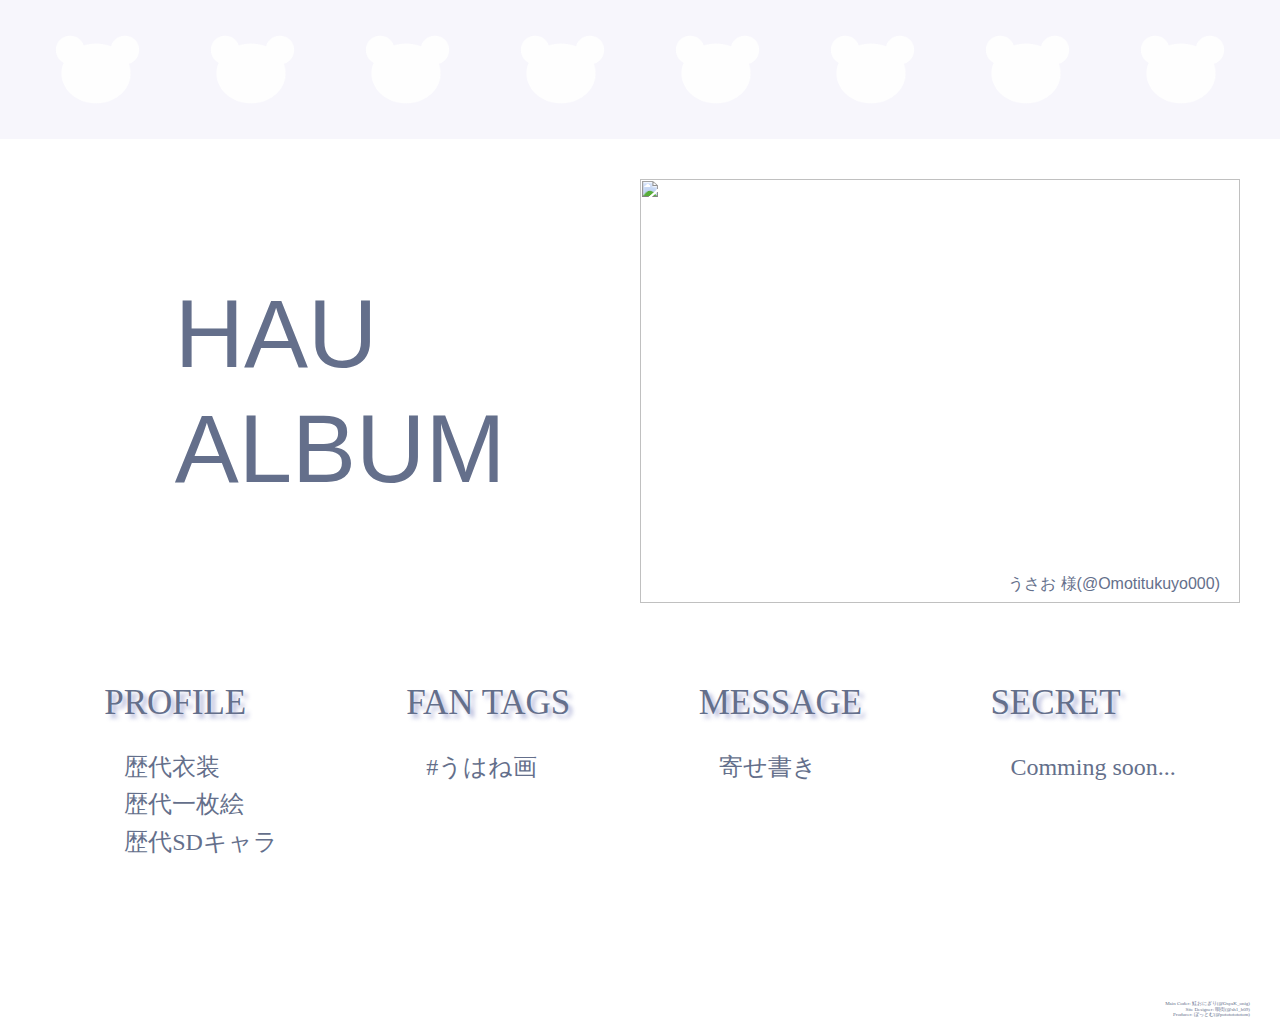
==== index.html @ 12171c4a "Add files via upload" ====
<!DOCTYPE html>
<html lang="jp">
    <head>
        <meta charset="UTF-8">
        <meta name="viewport" content="width=device-width, initial-scale=1.0">
        <title>はぅあるばむ</title>
        <link rel="icon" href="./media/common/favicon.png" type="image/png" sizes="180x180">
        <link rel="apple-touch-icon" href="./media/common/favicon.png" sizes="180x180">
        <!-- OGP設定 -->
        <meta property="og:title" content="はぅあるばむ">
        <meta property="og:description" content="2024年2月4日に誕生日と卒業を迎えたIRIAMライバー&quot;宇羽はぅ&quot;に贈るファンサイト">
        <meta property="og:image" content="https://hau-album.github.io/hau-album/media/common/ogp.jpg">
        <meta property="og:image:width" content="1200">
        <meta property="og:image:height" content="630">
        <meta property="og:type" content="website">
        <meta property="og:url" content="https://hau-album.github.io/hau-album/">
        <!-- リセットCSS -->
        <link rel="stylesheet" href="./css/destyle.css">
        <!-- 共通用CSS -->
		<link rel="stylesheet" href="./css/common.css">
        <!-- 個別用CSS -->
        <link rel="stylesheet" href="./css/top_pc.css">
        <link rel="stylesheet" href="./css/top_sp.css">
        <link rel="stylesheet" href="https://use.fontawesome.com/releases/v6.5.1/css/all.css">
    </head>
    <body onCopy="return false;" oncontextmenu="return false;" id="top">
        <div class="">
            <div class="head_bar">
                <div class="image-container">
                    <div class="image-item"><img src="media/top/shiro_def.png" alt="default"></div> 
                    <div class="image-item"><img src="media/top/shiro_def.png" alt="default"></div>
                    <div class="image-item"><img src="media/top/shiro_def.png" alt="default"></div>
                    <div class="image-item"><img src="media/top/shiro_def.png" alt="default"></div>
                    <div class="image-item"><img src="media/top/shiro_def.png" alt="default"></div>
                    <div class="image-item"><img src="media/top/shiro_def.png" alt="default"></div>
                    <div class="image-item"><img src="media/top/shiro_def.png" alt="default"></div>
                    <div class="image-item"><img src="media/top/shiro_def.png" alt="default"></div>
                </div>
            </div>
            <div class="">
                <div class="top-sel_box">
                    <div class="message_box">
                        <h1>HAU<br>ALBUM</h1>
                    </div>
                    <div class="carousel_box carousel">
                        <div class="carousel-inner">
                            <div class="carousel-item active">
                                <img src="./media/top/top00.jpg" alt="" width="100%" >
                                <p class="sel-creator-name">うさお 様(&commat;Omotitukuyo000)</p>
                            </div>
                            <div class="carousel-item">
                                <div class="hover-contents"><img src="./media/top/top02.jpg" alt="" width="100%" ></div>
                                <div class="main-contents"><img src="./media/top/top01.jpg" alt="" width="100%" ></div>
                                <p class="sel-creator-name">鮭おにぎり 様(&commat;OsyaK_onig)</p>
                            </div>
                            <div class="carousel-item active">
                                <img src="./media/top/top03.jpg" alt="" width="100%" >
                                <p class="sel-creator-name">うさお 様(&commat;Omotitukuyo000)</p>
                            </div>
                            <div class="carousel-item">
                                <img src="./media/top/top04.jpg" alt="" width="100%" >
                                <p class="sel-creator-name">ムグ 様(&commat;nyamugu6)</p>
                            </div>
                            <div class="carousel-item">
                                <img src="./media/top/top05.jpg" alt="" width="100%" >
                                <p class="sel-creator-name">回転体 様(&commat;kaitenta1)</p>
                            </div>
                        </div>
                    </div>
                </div>
                <div class="menu_box">
                    <div class="message_box">
                        <div class="message_box_item">
                            <h2>PROFILE</h2>
                            <p>
                                <a href="https://hau-album.github.io/hau-album/html/profile" class="link-text">歴代衣装</a><br>
                                <a href="https://hau-album.github.io/hau-album/html/profile#illustration" class="link-text">歴代一枚絵</a><br>
                                <a href="https://hau-album.github.io/hau-album/html/profile#sdillust" class="link-text">歴代SDキャラ</a>
                            </p>
                        </div>
                    </div>
                    <div class="message_box">
                        <div class="message_box_item">
                            <h2>FAN TAGS</h2>
                            <p>
                                <a href="https://hau-album.github.io/hau-album/html/fanart" class="link-text">#うはね画</a>
                                <!--<a href="https://hau-album.github.io/hau-album/html/fanart" class="link-text">#ご飯の時間だ宇羽</a>-->
                            </p>
                        </div>
                    </div>
                    <div class="message_box">
                        <div class="message_box_item">
                            <h2>MESSAGE</h2>
                            <p>
                                <a href="https://hau-album.github.io/hau-album/html/message" class="link-text">寄せ書き</a><br>
                            </p>
                        </div>
                    </div>
                    <div class="message_box">
                        <div class="message_box_item">
                            <h2>SECRET</h2>
                            <p>
                                <!--<a href="https://hau-album.github.io/hau-album/html/happybirthdaysong" class="link-text">Happy Birthday Song</a><br>-->
                                <a class="link-text">Comming soon...</a><br>
                            </p>
                        </div>
                    </div>
                </div>
            </div>
        </div>

        <div class="top-btn"><a href="#top"><p><i class="fa-solid fa-arrow-up"></i></p></a></div>
        <div class="credit-info">
            <p>
                Main Coder: 鮭おにぎり(@OsyaK_onig)<br>
                Site Designer: 唄街(@sh1_h09)<br>
                Producer: ぽっとむ(@potototototom)<br>
            </p>
        </div>
		<script type="text/javascript" src="./js/top-carousel.js"></script>
    </body>
</html>
---- css/destyle.css ----
/*! destyle.css v4.0.0 | MIT License | https://github.com/nicolas-cusan/destyle.css */

/* Reset box-model and set borders */
/* ============================================ */

*,
::before,
::after {
  box-sizing: border-box;
  border-style: solid;
  border-width: 0;
}

/* Document */
/* ============================================ */

/**
 * 1. Correct the line height in all browsers.
 * 2. Prevent adjustments of font size after orientation changes in iOS.
 * 3. Remove gray overlay on links for iOS.
 */

html {
  line-height: 1.15; /* 1 */
  -webkit-text-size-adjust: 100%; /* 2 */
  -webkit-tap-highlight-color: transparent; /* 3*/
}

/* Sections */
/* ============================================ */

/**
 * Remove the margin in all browsers.
 */

body {
  margin: 0;
}

/**
 * Render the `main` element consistently in IE.
 */

main {
  display: block;
}

/* Vertical rhythm */
/* ============================================ */

p,
table,
blockquote,
address,
pre,
iframe,
form,
figure,
dl {
  margin: 0;
}

/* Headings */
/* ============================================ */

h1,
h2,
h3,
h4,
h5,
h6 {
  font-size: inherit;
  font-weight: inherit;
  margin: 0;
}

/* Lists (enumeration) */
/* ============================================ */

ul,
ol {
  margin: 0;
  padding: 0;
  list-style: none;
}

/* Lists (definition) */
/* ============================================ */

dt {
  font-weight: bold;
}

dd {
  margin-left: 0;
}

/* Grouping content */
/* ============================================ */

/**
 * 1. Add the correct box sizing in Firefox.
 * 2. Show the overflow in Edge and IE.
 */

hr {
  box-sizing: content-box; /* 1 */
  height: 0; /* 1 */
  overflow: visible; /* 2 */
  border-top-width: 1px;
  margin: 0;
  clear: both;
  color: inherit;
}

/**
 * 1. Correct the inheritance and scaling of font size in all browsers.
 * 2. Correct the odd `em` font sizing in all browsers.
 */

pre {
  font-family: monospace, monospace; /* 1 */
  font-size: inherit; /* 2 */
}

address {
  font-style: inherit;
}

/* Text-level semantics */
/* ============================================ */

/**
 * Remove the gray background on active links in IE 10.
 */

a {
  background-color: transparent;
  text-decoration: none;
  color: inherit;
}

/**
 * 1. Remove the bottom border in Chrome 57-
 * 2. Add the correct text decoration in Chrome, Edge, IE, Opera, and Safari.
 */

abbr[title] {
  text-decoration: underline dotted; /* 2 */
}

/**
 * Add the correct font weight in Chrome, Edge, and Safari.
 */

b,
strong {
  font-weight: bolder;
}

/**
 * 1. Correct the inheritance and scaling of font size in all browsers.
 * 2. Correct the odd `em` font sizing in all browsers.
 */

code,
kbd,
samp {
  font-family: monospace, monospace; /* 1 */
  font-size: inherit; /* 2 */
}

/**
 * Add the correct font size in all browsers.
 */

small {
  font-size: 80%;
}

/**
 * Prevent `sub` and `sup` elements from affecting the line height in
 * all browsers.
 */

sub,
sup {
  font-size: 75%;
  line-height: 0;
  position: relative;
  vertical-align: baseline;
}

sub {
  bottom: -0.25em;
}

sup {
  top: -0.5em;
}

/* Replaced content */
/* ============================================ */

/**
 * Prevent vertical alignment issues.
 */

svg,
img,
embed,
object,
iframe {
  vertical-align: bottom;
}

/* Forms */
/* ============================================ */

/**
 * Reset form fields to make them styleable.
 * 1. Make form elements stylable across systems iOS especially.
 * 2. Inherit text-transform from parent.
 */

button,
input,
optgroup,
select,
textarea {
  -webkit-appearance: none; /* 1 */
  appearance: none;
  vertical-align: middle;
  color: inherit;
  font: inherit;
  background: transparent;
  padding: 0;
  margin: 0;
  border-radius: 0;
  text-align: inherit;
  text-transform: inherit; /* 2 */
}

/**
 * Correct cursors for clickable elements.
 */

button,
[type="button"],
[type="reset"],
[type="submit"] {
  cursor: pointer;
}

button:disabled,
[type="button"]:disabled,
[type="reset"]:disabled,
[type="submit"]:disabled {
  cursor: default;
}

/**
 * Improve outlines for Firefox and unify style with input elements & buttons.
 */

:-moz-focusring {
  outline: auto;
}

select:disabled {
  opacity: inherit;
}

/**
 * Remove padding
 */

option {
  padding: 0;
}

/**
 * Reset to invisible
 */

fieldset {
  margin: 0;
  padding: 0;
  min-width: 0;
}

legend {
  padding: 0;
}

/**
 * Add the correct vertical alignment in Chrome, Firefox, and Opera.
 */

progress {
  vertical-align: baseline;
}

/**
 * Remove the default vertical scrollbar in IE 10+.
 */

textarea {
  overflow: auto;
}

/**
 * Correct the cursor style of increment and decrement buttons in Chrome.
 */

[type="number"]::-webkit-inner-spin-button,
[type="number"]::-webkit-outer-spin-button {
  height: auto;
}

/**
 * Correct the outline style in Safari.
 */

[type="search"] {
  outline-offset: -2px; /* 1 */
}

/**
 * Remove the inner padding in Chrome and Safari on macOS.
 */

[type="search"]::-webkit-search-decoration {
  -webkit-appearance: none;
}

/**
 * 1. Correct the inability to style clickable types in iOS and Safari.
 * 2. Fix font inheritance.
 */

::-webkit-file-upload-button {
  -webkit-appearance: button; /* 1 */
  font: inherit; /* 2 */
}

/**
 * Fix appearance for Firefox
 */
[type="number"] {
  -moz-appearance: textfield;
}

/**
 * Clickable labels
 */

label[for] {
  cursor: pointer;
}

/* Interactive */
/* ============================================ */

/*
 * Add the correct display in Edge, IE 10+, and Firefox.
 */

details {
  display: block;
}

/*
 * Add the correct display in all browsers.
 */

summary {
  display: list-item;
}

/*
 * Remove outline for editable content.
 */

[contenteditable]:focus {
  outline: auto;
}

/* Tables */
/* ============================================ */

/**
1. Correct table border color inheritance in all Chrome and Safari.
*/

table {
  border-color: inherit; /* 1 */
  border-collapse: collapse;
}

caption {
  text-align: left;
}

td,
th {
  vertical-align: top;
  padding: 0;
}

th {
  text-align: left;
  font-weight: bold;
}
---- css/common.css ----
@charset "utf-8";

/* フォントのインポート */
@font-face{ 
    font-family: "Mochiy Pop One"; 
    src: url('../font/MochiyPopOne-Regular.ttf') format("truetype");
}
@font-face{ 
    font-family: "Kaisei Decol"; 
    src: url('../font/KaiseiDecol-Regular.ttf') format("truetype"),
        url('../font/KaiseiDecol-Bold.ttf') format("truetype");

}
@font-face{ 
    font-family: "DotGothic16"; 
    src: url('../font/DotGothic16-Regular.ttf') format("truetype");
}

/* 通常フォント：Kaisei Decol */
body{
    font-family: 'Kaisei Decol', serif;
    color:#646F8B;
}

/* 見出しフォント：Mochiy Pop One */
h1{
    font-family: 'Mochiy Pop One', sans-serif;
}


img{
    /* PC保存対策 */
    pointer-events: none;
    /* SP保存対策 */
    -webkit-touch-callout:none;
    -webkit-user-select:none;
    -moz-touch-callout:none;
    -moz-user-select:none;
    user-select:none;
}

/* ヘッダー用 */
.header-container{
    background-color:#F6F6FB;
    width:100%;
}
.header-menu{
    display:flex;
    justify-content: space-around;
}
.page-list{
    display:inline-block;
    margin:15px;
}
.page-list h1{
    display:inline-block;
    border-bottom:3px solid rgba(100,111,139,0);
}
.page-list h1:hover{
    border-bottom:3px solid rgba(100,111,139,1);
    transition: border-color .25s;
}
.page-this h1{
    border-bottom:3px solid rgba(100,111,139,1);
}
@media screen and (max-width:1024px){
    .page-list h1{
        font-size: 0.1em;
    }
}
---- css/top_pc.css ----
@charset "utf-8";
html{
    user-select: none;
	-moz-user-select: none;
	-webkit-user-select: none;
	-ms-user-select: none;
    scroll-behavior: smooth;
}
body{
    text-align:center;
    align-items: center;
}
.pc-only{
    display:block;
}
h1{
    font-size:96px;
    text-align:left;
    line-height:1.2;
}
h2{
    font-size: 35px;
    text-shadow:4px 4px 4px rgba(65,74,161,0.4);
}
p{
    margin-top: 20px;
}


.head_bar {
    width: 100%;
    height: auto;
    background-color: #f7f6fc;
    text-align: center;
}

/* 横並び */
.top-sel_box {
    width:100%;
    padding:40px;
    display: flex;    /* 回り込み指定 */
    justify-content:space-around;
    align-items: center;
}
.menu_box {
    width:100%;
    padding:40px;
    display: flex;    /* 回り込み指定 */
    justify-content:space-around;
}

.head_text{
}
.message_box {
    margin:0 auto;
    align-items: center;
}
.message_box_item{
    margin:0 30px;
    display:inline-block;
    text-align:left;
}
.message_box_item h2{
    display:inline-block;
}

.carousel_box {
    background-color: #ffffff; 
}

/* ホバーのフォント色変更 */
.link-text {
    color:#646F8B;
    text-decoration: none;
    display:inline-block;
    padding:10px 0 0 20px;
    font-size:24px;
}
.link-text:hover {
    color: #C0D6F3;
}

/* ホバーの画像変更 */
.image-container {
    position: relative;
    display: flex;
    justify-content: space-around;
    padding:20px;
}
.image-item{
    display:inline-block;
    width:8%;
}
.image-container img {
    display:inline-block;
    width:100%;
    height:100%;
    margin:0;
}
.image-container img:hover {
    content: url("./media/top/shiro_hov.png");
}
			  
/* カルーセル実装*/
.carousel {
    width: 50%;
    overflow: hidden;
}
.carousel-inner {
    display: flex;
    transition: transform 0.5s ease;
}
.carousel-item {
    flex: 0 0 100%;
    position:relative;
}
.carousel-item img{
    width:100%;
    height:100%;
}
.sel-creator-name{
    font-size:16px;
    font-family: 'Mochiy Pop One', sans-serif;
    text-shadow: 3px 0 2px #FFF,-3px 0 2px #FFF,0 3px 2px #FFF,0 -3px 2px #FFF,3px 3px 2px #FFF,3px -3px 2px #FFF,-3px -3px 2px #FFF,-3px 3px 2px #FFF;
    position: absolute;
    display:inline-block;
    box-sizing: border-box;
    bottom:10px;
    right:20px;
}

.main-contents, .hover-contents{
    width:100%;
    height:100%;
}
.main-contents{
}
.hover-contents{
    position:absolute;
    opacity:0;
    transition: all .25s;
}
.hover-contents:hover{
    opacity:1;
}
.main-contents img, .hover-contents img{
    width:100%;
    height:100%;
    object-fit: cover;
}


.top-btn{
    display:inline-block;
    font-size:24px;
    padding:30px 0;
}

.credit-info{
    color:#646F8B;
    font-size: 5px;
    text-align: right;
    margin-right: 30px;
}

/* -----------------追加開発----------------- */

/* 隠しホバーのフォント色変更 */
.link-text-back {
    color: #FFFFFF;
    text-decoration: underline;
}
.link-text-back:hover {
    color: #C0D6F3;
}

/* 隠し_ホバーの画像変更 */
.image-container-back {
    position: relative;
    display: inline-block;
}
.image-container-back img {
	margin:30px;
	margin-top:40px;
    width: 100px;
    height: 100px;
}
.image-container-back img:hover {
    content: url("/media/top/seikaku_shinbun.jpg");
}

.sp-only{
    display:none;
}
---- css/top_sp.css ----
@charset "utf-8";

@media screen and (max-width:1024px){

    .sp-only{
        display:block;
    }
    .head_bar {
        width: 100%;
        background-color: #f7f6fc;
        text-align: center;
    }
    .top-sel_box {
        padding:0;
        display: block;
    }    
    .menu_box{
        display:block;
        padding:10px 0;
    }
    .message_box {
        text-align:right;
        margin:0;
    }
    .message_box_item{
        width:55%;
    }
    .message_box_item p{
        margin:10px 0;
        text-align: right;
    }

    h1{
        font-size:50px;
        padding:20px 40px;
    }
    h2{
        font-size: 25px;
        text-shadow:4px 4px 4px rgba(65,74,161,0.4);
    }
    p{
        text-align: center;
    }
    .h2_adjsut{
        font-size: 50px;
    }

    /* ホバーのフォント色変更 */
    .link-text {
        color:#646F8B;
        text-decoration: none;
    }
    .link-text:hover {
        color: #C0D6F3;
    }

    /* ホバーの画像変更 */
    .image-container {
        padding:10px;
    }
    .image-item{
        display:inline-block;
        width:12%;
    }
    
    .image-item:hover{
        content: url("./media/top/shiro_hov.png");
    }
                
    /* カルーセル実装*/
    .carousel {
        width: 100%;
        overflow: hidden;
    }
    .carousel-inner {
        display: flex;
        transition: transform 0.5s ease;
    }
    .carousel-item {
        flex: 0 0 100%;
    }

    /* -----------------追加開発----------------- */

    /* 隠しホバーのフォント色変更 */
    .link-text-back {
        color: #FFFFFF;
        text-decoration: underline;
    }
    .link-text-back:hover {
        color: #C0D6F3;
    }

    /* 隠し_ホバーの画像変更 */
    .image-container-back {
        position: relative;
        display: inline-block;
    }
    .image-container-back img {
        width:100%;
        height:100%;
    }
    .image-container-back img:hover {
        content: url("/media/top/seikaku_shinbun.jpg");
    }
    .pc-only{
        display:none;
    }
}
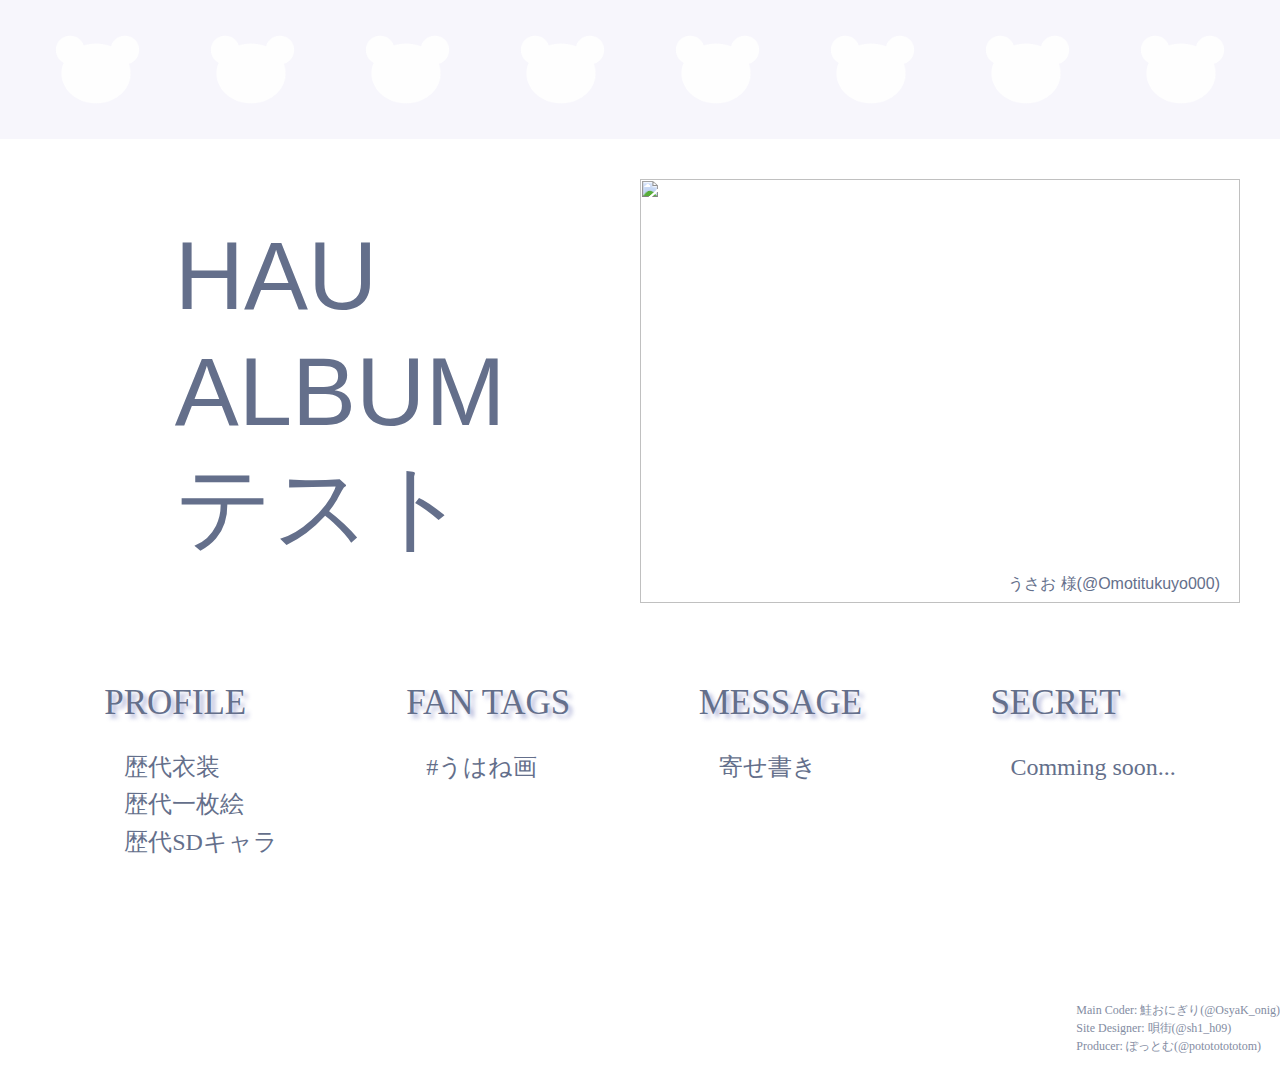
==== commit 09336441: "テストコミット" ====
--- a/index.html
+++ b/index.html
@@ -40,7 +40,7 @@
             <div class="">
                 <div class="top-sel_box">
                     <div class="message_box">
-                        <h1>HAU<br>ALBUM</h1>
+                        <h1>HAU<br>ALBUM<br>テスト</h1>
                     </div>
                     <div class="carousel_box carousel">
                         <div class="carousel-inner">
--- a/css/common.css
+++ b/css/common.css
@@ -65,6 +65,6 @@
 }
 @media screen and (max-width:1024px){
     .page-list h1{
-        font-size: 0.1em;
+        font-size: 50%;
     }
 }
--- a/css/top_pc.css
+++ b/css/top_pc.css
@@ -155,12 +155,17 @@
     font-size:24px;
     padding:30px 0;
 }
-
 .credit-info{
+    display:flex;
+    justify-content: flex-end;
+}
+.credit-info p{
     color:#646F8B;
-    font-size: 5px;
-    text-align: right;
-    margin-right: 30px;
+    opacity: 0.8;
+    font-size: 12px;
+    text-align: left;
+    line-height: 1.5;
+    margin:20px 0;
 }
 
 /* -----------------追加開発----------------- */
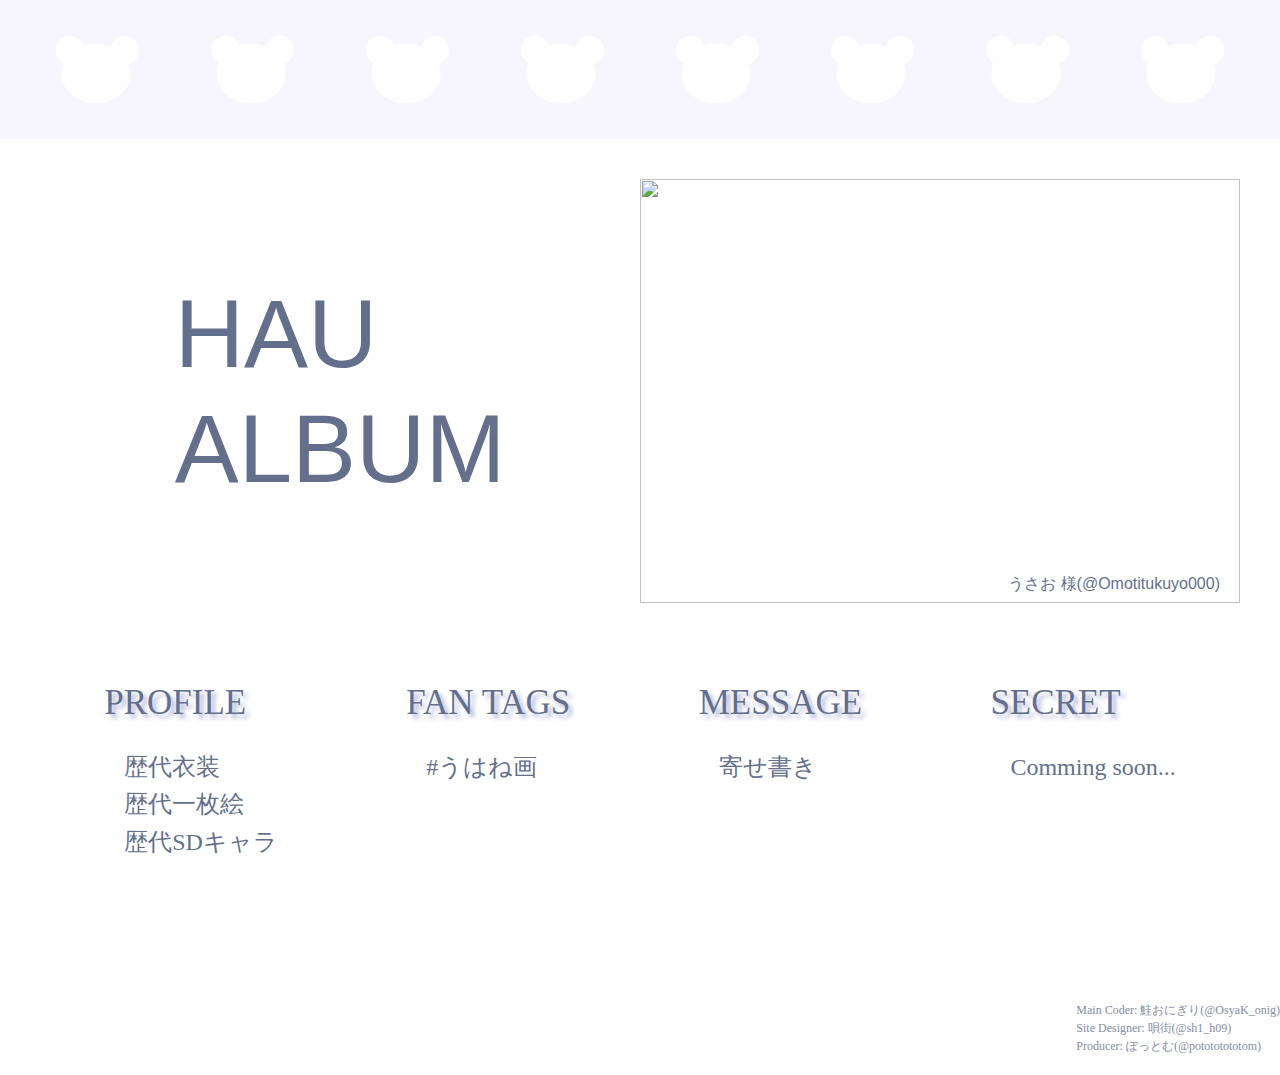
==== commit d847a078: "テストコミット戻し" ====
--- a/index.html
+++ b/index.html
@@ -40,7 +40,7 @@
             <div class="">
                 <div class="top-sel_box">
                     <div class="message_box">
-                        <h1>HAU<br>ALBUM<br>テスト</h1>
+                        <h1>HAU<br>ALBUM</h1>
                     </div>
                     <div class="carousel_box carousel">
                         <div class="carousel-inner">
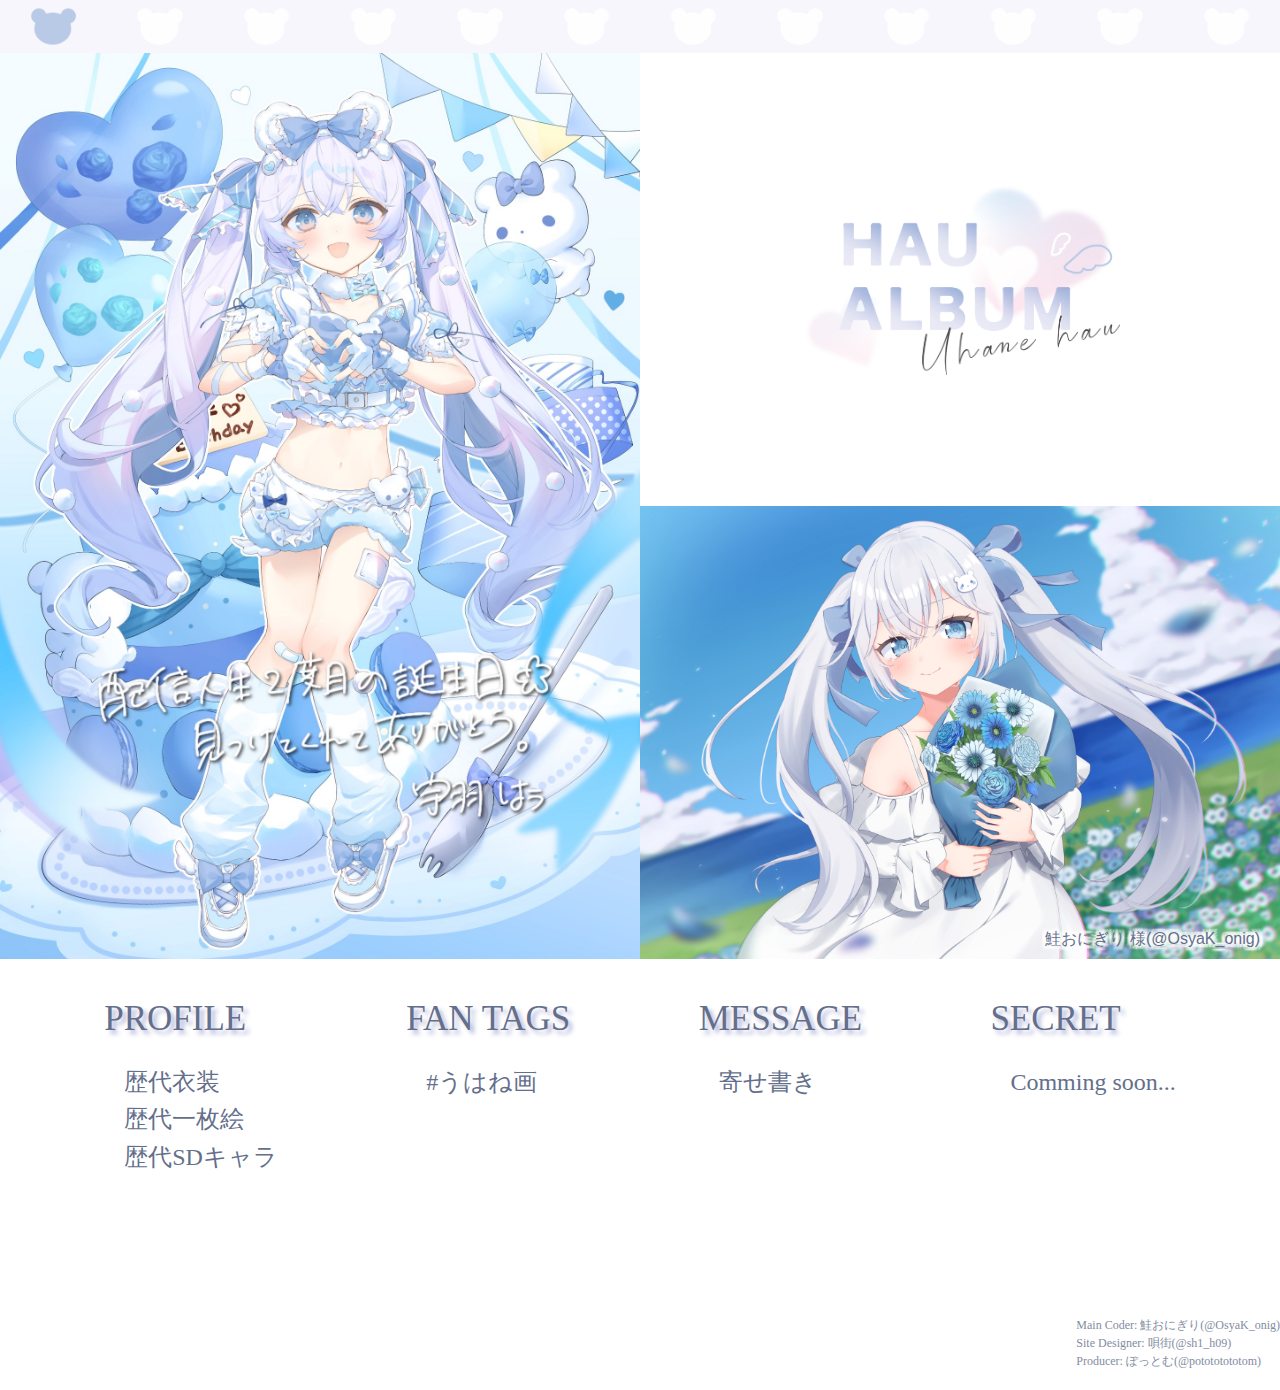
==== commit 7a7a6b5a: "TOPページレイアウト変更" ====
--- a/index.html
+++ b/index.html
@@ -27,27 +27,67 @@
         <div class="">
             <div class="head_bar">
                 <div class="image-container">
-                    <div class="image-item"><img src="media/top/shiro_def.png" alt="default"></div> 
-                    <div class="image-item"><img src="media/top/shiro_def.png" alt="default"></div>
-                    <div class="image-item"><img src="media/top/shiro_def.png" alt="default"></div>
-                    <div class="image-item"><img src="media/top/shiro_def.png" alt="default"></div>
-                    <div class="image-item"><img src="media/top/shiro_def.png" alt="default"></div>
-                    <div class="image-item"><img src="media/top/shiro_def.png" alt="default"></div>
-                    <div class="image-item"><img src="media/top/shiro_def.png" alt="default"></div>
-                    <div class="image-item"><img src="media/top/shiro_def.png" alt="default"></div>
+                    <div class="image-item">
+                        <div class="hover-contents"><img src="media/top/shiro_hov.png"></div>
+                        <div class="main-contents"><img src="media/top/shiro_def.png"></div>
+                    </div> 
+                    <div class="image-item">
+                        <div class="hover-contents"><img src="media/top/shiro_hov.png"></div>
+                        <div class="main-contents"><img src="media/top/shiro_def.png"></div>
+                    </div> 
+                    <div class="image-item">
+                        <div class="hover-contents"><img src="media/top/shiro_hov.png"></div>
+                        <div class="main-contents"><img src="media/top/shiro_def.png"></div>
+                    </div> 
+                    <div class="image-item">
+                        <div class="hover-contents"><img src="media/top/shiro_hov.png"></div>
+                        <div class="main-contents"><img src="media/top/shiro_def.png"></div>
+                    </div> 
+                    <div class="image-item">
+                        <div class="hover-contents"><img src="media/top/shiro_hov.png"></div>
+                        <div class="main-contents"><img src="media/top/shiro_def.png"></div>
+                    </div> 
+                    <div class="image-item">
+                        <div class="hover-contents"><img src="media/top/shiro_hov.png"></div>
+                        <div class="main-contents"><img src="media/top/shiro_def.png"></div>
+                    </div> 
+                    <div class="image-item">
+                        <div class="hover-contents"><img src="media/top/shiro_hov.png"></div>
+                        <div class="main-contents"><img src="media/top/shiro_def.png"></div>
+                    </div> 
+                    <div class="image-item">
+                        <div class="hover-contents"><img src="media/top/shiro_hov.png"></div>
+                        <div class="main-contents"><img src="media/top/shiro_def.png"></div>
+                    </div> 
+                    <div class="image-item">
+                        <div class="hover-contents"><img src="media/top/shiro_hov.png"></div>
+                        <div class="main-contents"><img src="media/top/shiro_def.png"></div>
+                    </div> 
+                    <div class="image-item">
+                        <div class="hover-contents"><img src="media/top/shiro_hov.png"></div>
+                        <div class="main-contents"><img src="media/top/shiro_def.png"></div>
+                    </div> 
+                    <div class="image-item">
+                        <div class="hover-contents"><img src="media/top/shiro_hov.png"></div>
+                        <div class="main-contents"><img src="media/top/shiro_def.png"></div>
+                    </div> 
+                    <div class="image-item">
+                        <div class="hover-contents"><img src="media/top/shiro_hov.png"></div>
+                        <div class="main-contents"><img src="media/top/shiro_def.png"></div>
+                    </div> 
                 </div>
             </div>
             <div class="">
                 <div class="top-sel_box">
-                    <div class="message_box">
-                        <h1>HAU<br>ALBUM</h1>
+                    <div class="top-sel-illust">
+                        <img class="pc-only" src="./media/top/top00_pc.jpg">
+                        <img class="sp-only" src="./media/top/top00_sp.jpg">
                     </div>
                     <div class="carousel_box carousel">
+                        <div class="site-title">
+                            <img src="./media/top/haulogo.png">
+                        </div>
                         <div class="carousel-inner">
-                            <div class="carousel-item active">
-                                <img src="./media/top/top00.jpg" alt="" width="100%" >
-                                <p class="sel-creator-name">うさお 様(&commat;Omotitukuyo000)</p>
-                            </div>
                             <div class="carousel-item">
                                 <div class="hover-contents"><img src="./media/top/top02.jpg" alt="" width="100%" ></div>
                                 <div class="main-contents"><img src="./media/top/top01.jpg" alt="" width="100%" ></div>
--- a/css/top_pc.css
+++ b/css/top_pc.css
@@ -11,10 +11,10 @@
     align-items: center;
 }
 .pc-only{
-    display:block;
+    display:initial;
 }
 h1{
-    font-size:96px;
+    font-size:168px;
     text-align:left;
     line-height:1.2;
 }
@@ -37,16 +37,24 @@
 /* 横並び */
 .top-sel_box {
     width:100%;
+    height:100%;
+    display: flex;    /* 回り込み指定 */
+    justify-content:space-between;
+    text-align:left;
+}
+.top-sel-illust{
+    width:50%;
+}
+.top-sel-illust img{
+    width:100%;
+    height:100%;
+}
+
+.menu_box {
+    width:100%;
     padding:40px;
     display: flex;    /* 回り込み指定 */
     justify-content:space-around;
-    align-items: center;
-}
-.menu_box {
-    width:100%;
-    padding:40px;
-    display: flex;    /* 回り込み指定 */
-    justify-content:space-around;
 }
 
 .head_text{
@@ -64,8 +72,24 @@
     display:inline-block;
 }
 
-.carousel_box {
-    background-color: #ffffff; 
+.carousel_box{
+    display:flex;
+    flex-flow: column;
+    text-align:initial;
+    align-items: initial;
+    justify-content: space-between;
+}
+.site-title{
+    text-align:center;
+}
+.site-title h1{
+    display:inline-block;
+    padding:20% 0;
+}
+.site-title img{
+    display:inline-block;
+    padding:20% 0;
+    width:50%;
 }
 
 /* ホバーのフォント色変更 */
@@ -85,16 +109,17 @@
     position: relative;
     display: flex;
     justify-content: space-around;
-    padding:20px;
 }
 .image-item{
     display:inline-block;
-    width:8%;
+    width: calc(100% / 8);
+    position:relative;
 }
 .image-container img {
     display:inline-block;
     width:100%;
     height:100%;
+    max-width:50%;
     margin:0;
 }
 .image-container img:hover {
--- a/css/top_sp.css
+++ b/css/top_sp.css
@@ -3,7 +3,7 @@
 @media screen and (max-width:1024px){
 
     .sp-only{
-        display:block;
+        display:initial;
     }
     .head_bar {
         width: 100%;
@@ -13,10 +13,13 @@
     .top-sel_box {
         padding:0;
         display: block;
+    }
+    .top-sel-illust{
+        width:100%;
     }    
     .menu_box{
         display:block;
-        padding:10px 0;
+        padding:20px 0;
     }
     .message_box {
         text-align:right;
@@ -26,7 +29,7 @@
         width:55%;
     }
     .message_box_item p{
-        margin:10px 0;
+        margin:10px 0 20px;
         text-align: right;
     }
 
@@ -44,7 +47,9 @@
     .h2_adjsut{
         font-size: 50px;
     }
-
+    .site-title img{
+        padding:18% 0;
+    }    
     /* ホバーのフォント色変更 */
     .link-text {
         color:#646F8B;
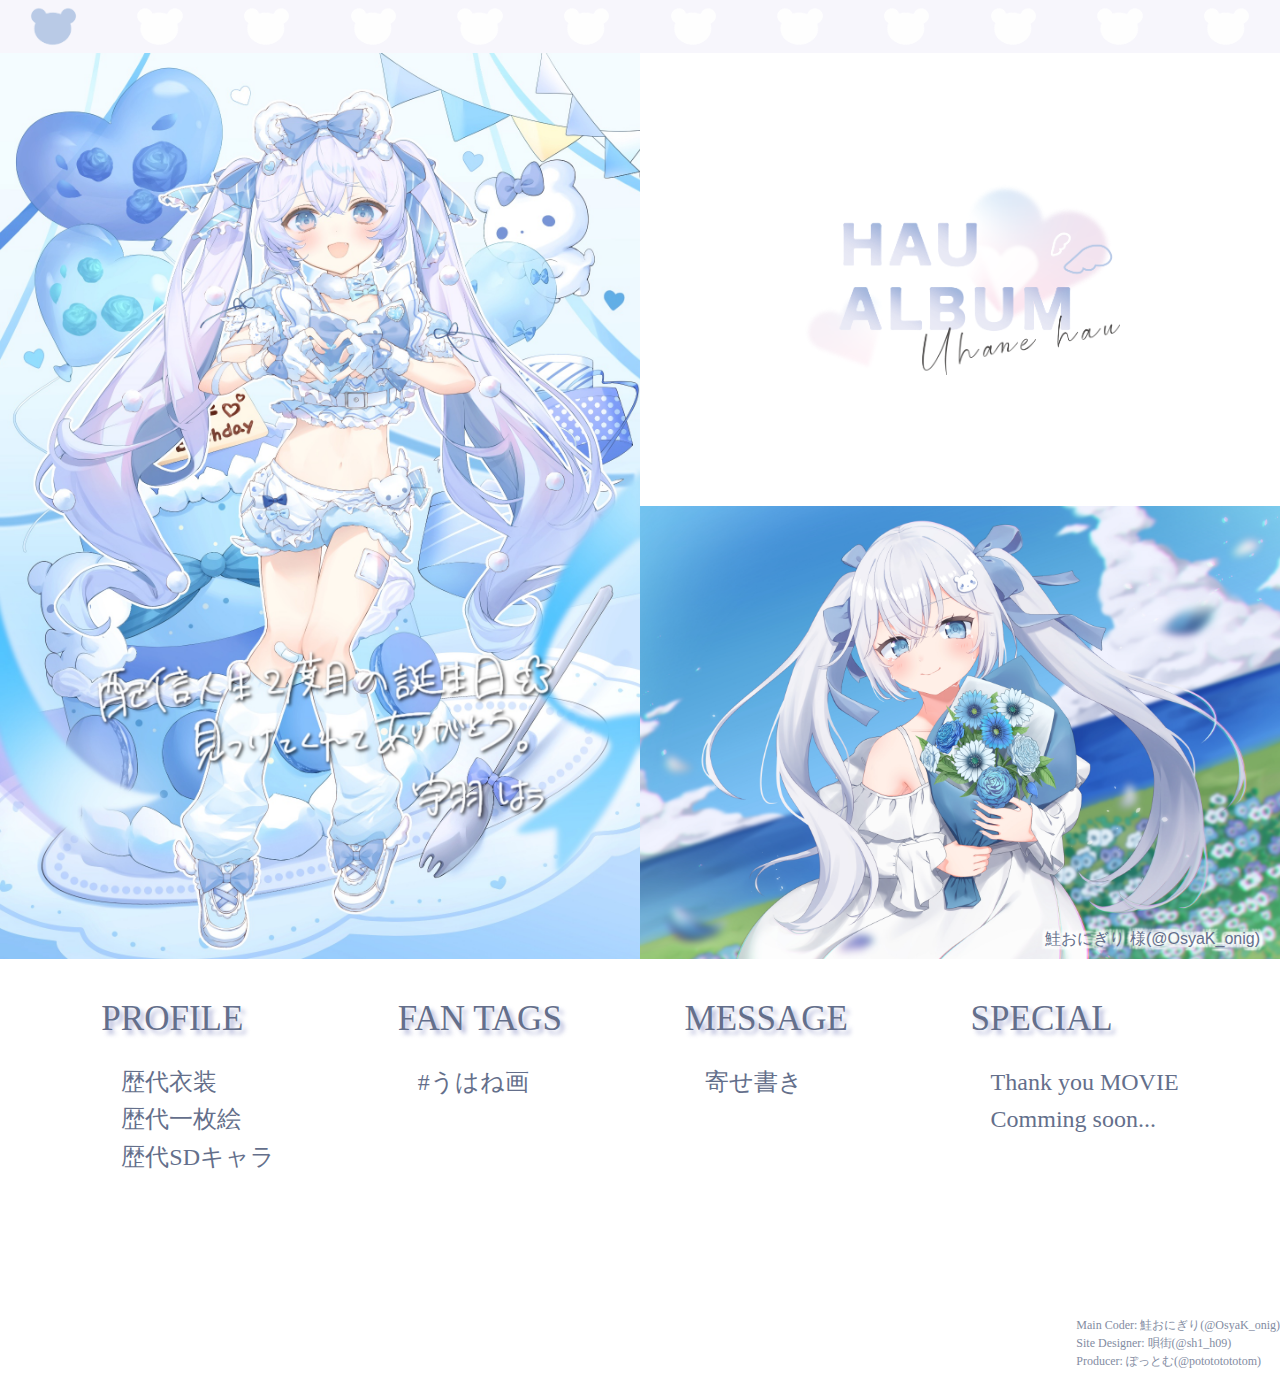
==== commit efa924d3: "MOVIEページ追加" ====
--- a/index.html
+++ b/index.html
@@ -138,9 +138,9 @@
                     </div>
                     <div class="message_box">
                         <div class="message_box_item">
-                            <h2>SECRET</h2>
+                            <h2>SPECIAL</h2>
                             <p>
-                                <!--<a href="https://hau-album.github.io/hau-album/html/happybirthdaysong" class="link-text">Happy Birthday Song</a><br>-->
+                                <a href="https://hau-album.github.io/hau-album/html/movie" class="link-text">Thank you MOVIE</a><br>
                                 <a class="link-text">Comming soon...</a><br>
                             </p>
                         </div>
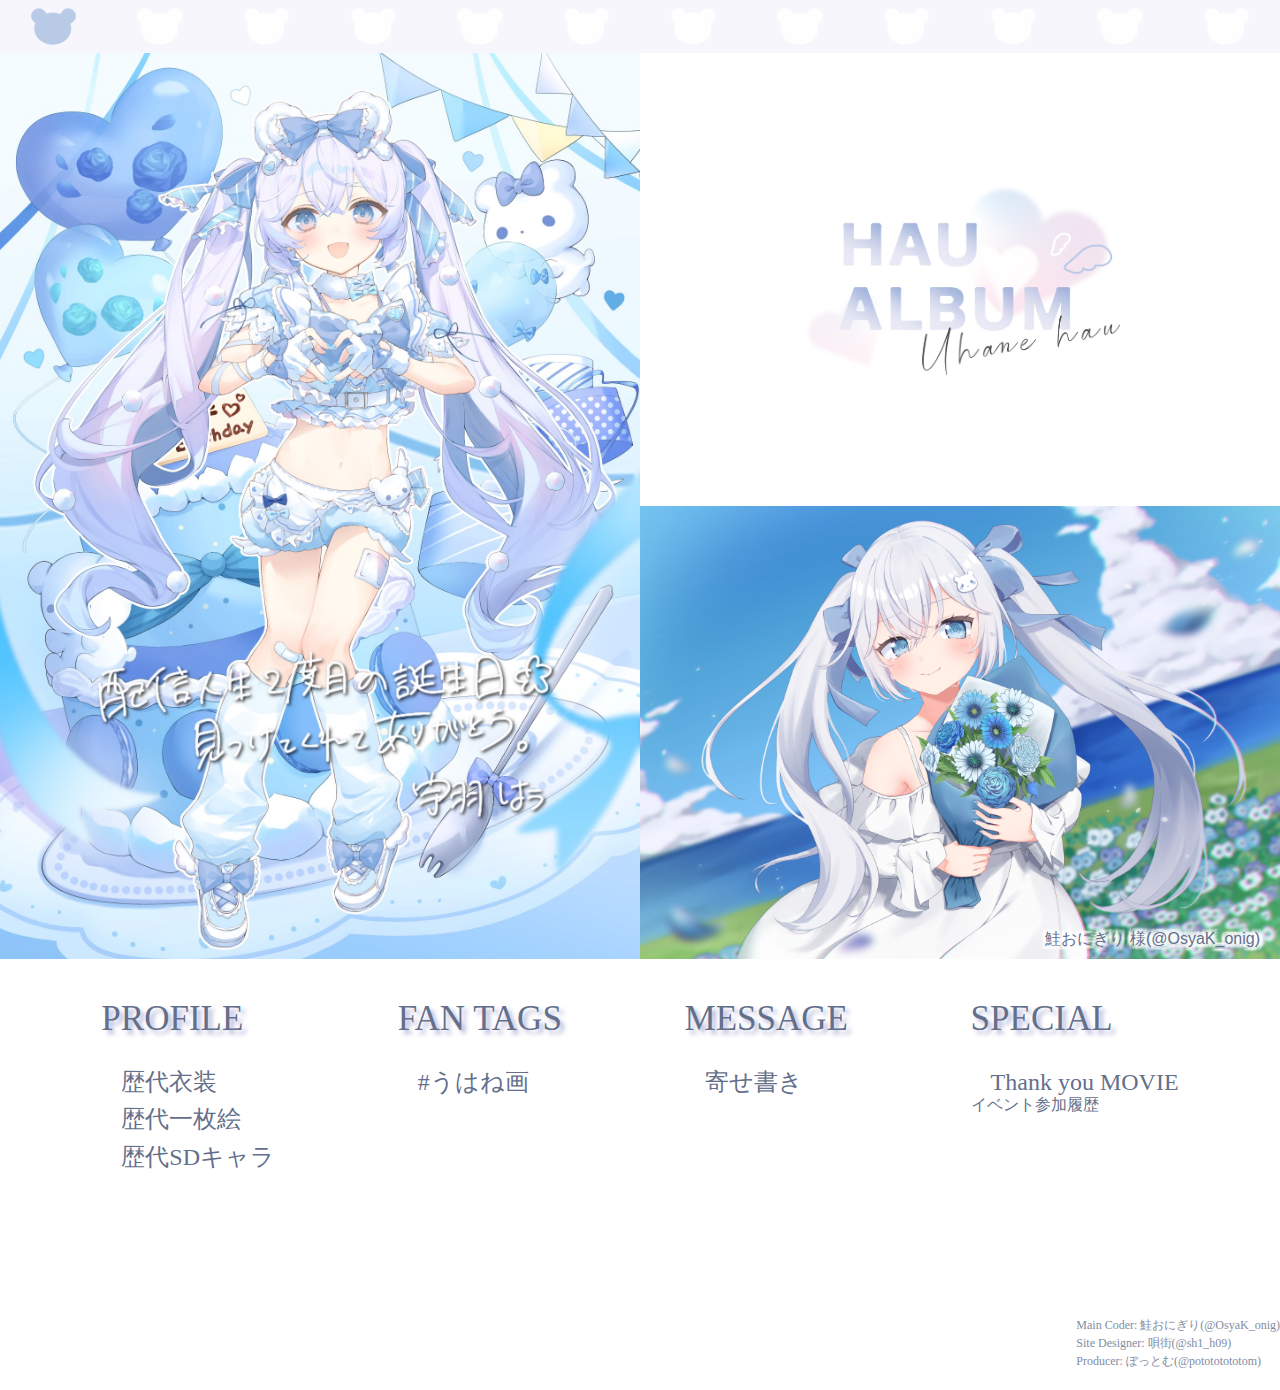
==== commit 5d16b3dd: "イベント参加ページ追加" ====
--- a/index.html
+++ b/index.html
@@ -141,7 +141,7 @@
                             <h2>SPECIAL</h2>
                             <p>
                                 <a href="https://hau-album.github.io/hau-album/html/movie" class="link-text">Thank you MOVIE</a><br>
-                                <a class="link-text">Comming soon...</a><br>
+                                <a class="https://hau-album.github.io/hau-album/html/event">イベント参加履歴</a><br>
                             </p>
                         </div>
                     </div>
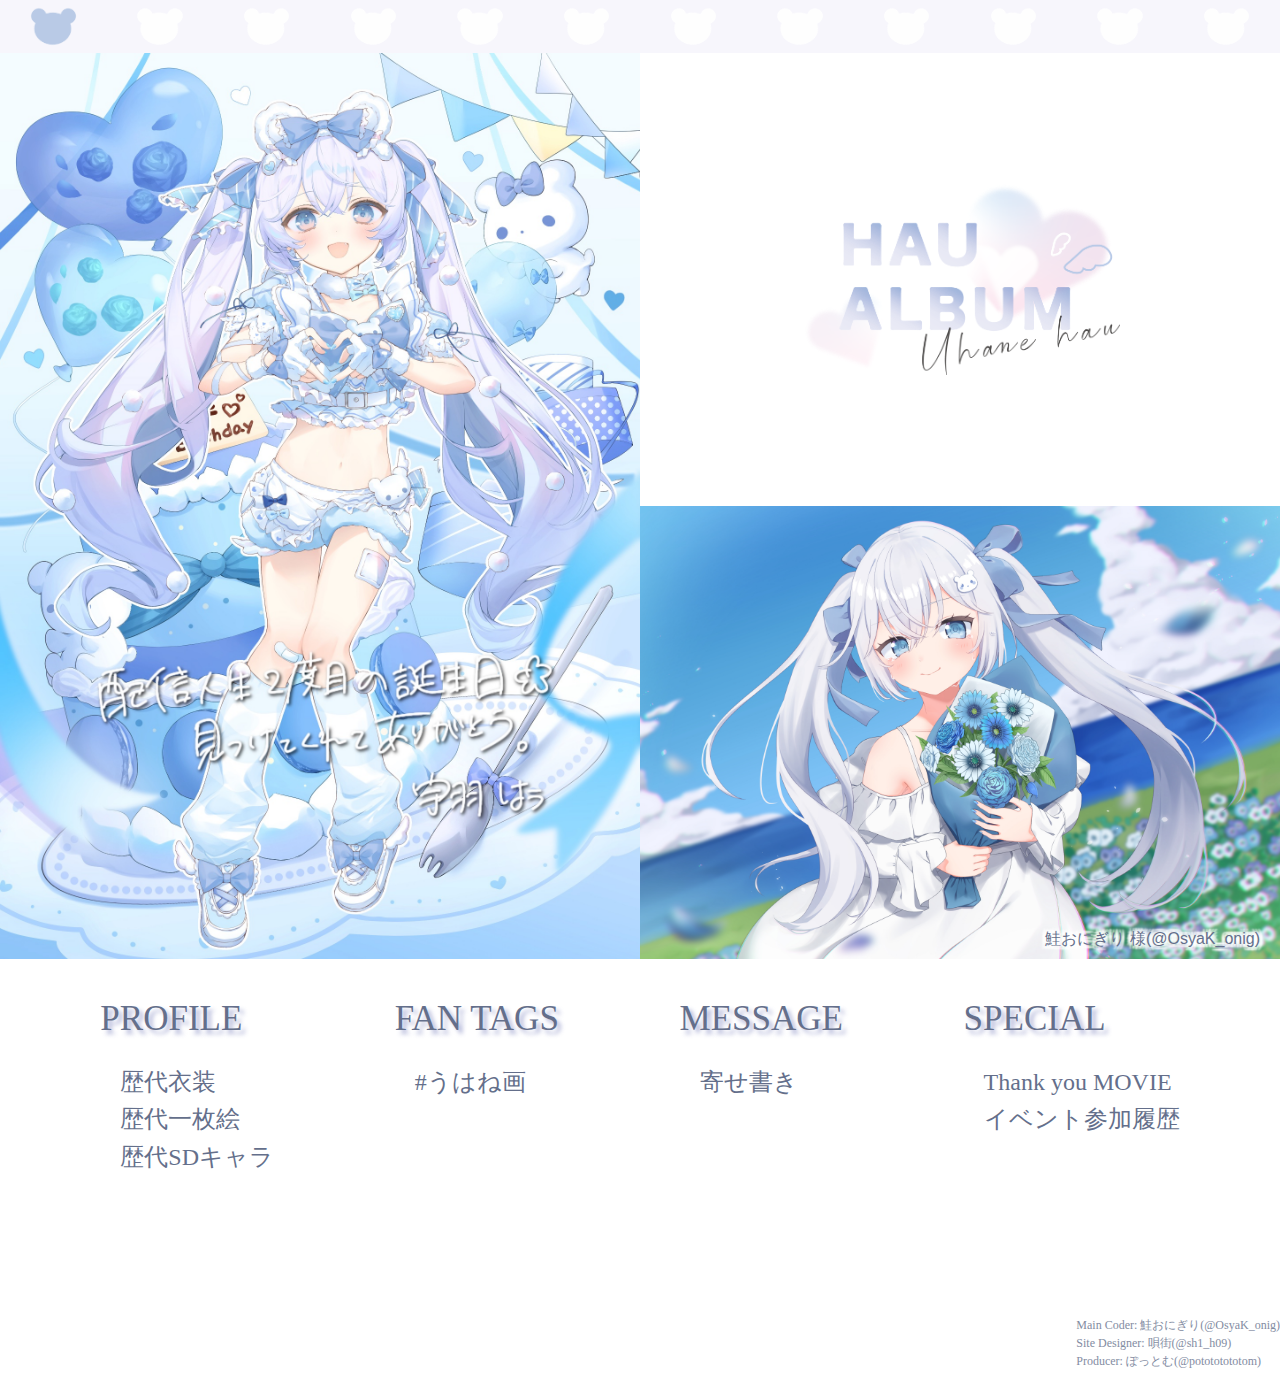
==== commit db595231: "軽微な修正" ====
--- a/index.html
+++ b/index.html
@@ -141,7 +141,7 @@
                             <h2>SPECIAL</h2>
                             <p>
                                 <a href="https://hau-album.github.io/hau-album/html/movie" class="link-text">Thank you MOVIE</a><br>
-                                <a class="https://hau-album.github.io/hau-album/html/event">イベント参加履歴</a><br>
+                                <a href="https://hau-album.github.io/hau-album/html/event" class="link-text">イベント参加履歴</a><br>
                             </p>
                         </div>
                     </div>
